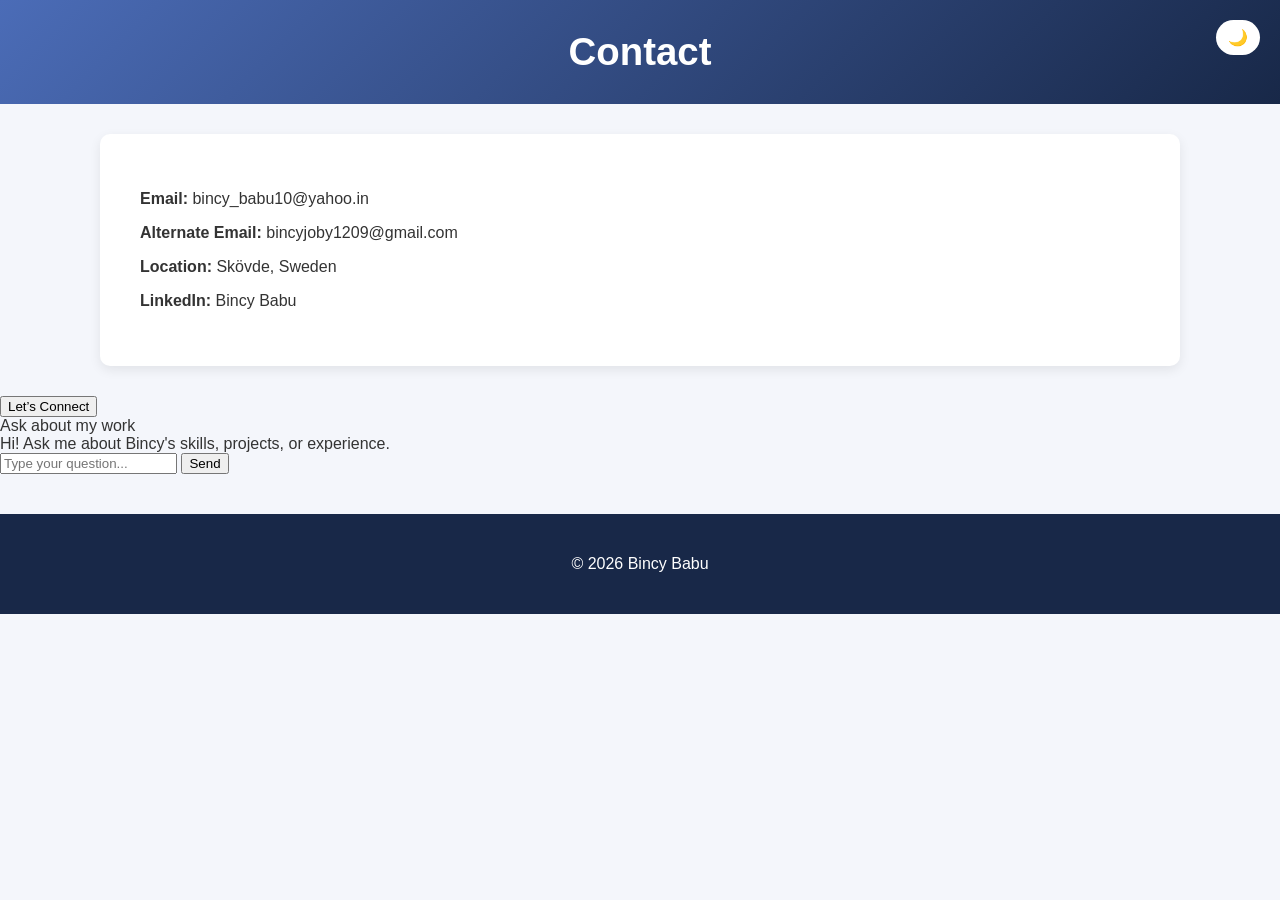
==== contact.html @ bcb141f6 "Update contact.html" ====
<!DOCTYPE html>
<html lang="en">
<head>
    <meta charset="UTF-8">
    <meta name="viewport" content="width=device-width, initial-scale=1.0">
    <title>Contact | Bincy Babu</title>
    <link rel="stylesheet" href="style.css">
    <script src="script.js" defer></script>
</head>

<body>
<header>
    <h1>Contact</h1>
    <button id="darkToggle">🌙</button>
</header>

<section>
    <p><strong>Email:</strong> bincy_babu10@yahoo.in</p>
    <p><strong>Alternate Email:</strong> bincyjoby1209@gmail.com</p>
    <p><strong>Location:</strong> Skövde, Sweden</p>
    <p><strong>LinkedIn:</strong> Bincy Babu</p>
</section>

<button class="floating-contact" onclick="window.location.href='contact.html'">
    Let’s Connect
</button>

<div id="chatbot">
    <div id="chatbot-header">Ask about my work</div>
    <div id="chatbot-body">
        <div class="chatbot-message bot">Hi! Ask me about Bincy's skills, projects, or experience.</div>
    </div>
    <div id="chatbot-input-area">
        <input type="text" id="chatbot-input" placeholder="Type your question...">
        <button id="chatbot-send">Send</button>

<footer>
    <p>© 2026 Bincy Babu</p>
</footer>
</body>
</html>
---- style.css ----
/* ---------- GLOBAL ---------- */
body {
    font-family: 'Segoe UI', Arial, sans-serif;
    margin: 0;
    padding: 0;
    background: #f4f6fb;
    color: #333;
    transition: background 0.3s, color 0.3s;
}

.dark-mode {
    background: #121212;
    color: #e6e6e6;
}

/* ---------- HEADER ---------- */
header {
    background: linear-gradient(135deg, #4b6cb7, #182848);
    color: white;
    padding: 30px 20px;
    text-align: center;
    position: relative;
}

header h1 {
    margin: 0;
    font-size: 2.4rem;
    font-weight: 700;
}

header p {
    margin-top: 8px;
    font-size: 1.1rem;
    opacity: 0.9;
}

/* ---------- DARK MODE BUTTON ---------- */
#darkToggle {
    position: absolute;
    top: 20px;
    right: 20px;
    background: white;
    border: none;
    padding: 8px 12px;
    border-radius: 20px;
    cursor: pointer;
    font-size: 1rem;
    transition: 0.3s;
}

#darkToggle:hover {
    background: #ffdd57;
}

/* ---------- NAVIGATION ---------- */
nav {
    margin-top: 15px;
}

nav a {
    color: #ffffff;
    margin: 0 18px;
    text-decoration: none;
    font-weight: 600;
    font-size: 1rem;
    transition: 0.3s;
}

nav a:hover {
    color: #ffdd57;
}

/* ---------- HERO SECTION ---------- */
.hero {
    padding: 80px 20px;
    text-align: center;
    background: linear-gradient(135deg, #ff9a9e, #fad0c4);
    color: #333;
}

.hero h2 {
    font-size: 2.2rem;
    margin-bottom: 15px;
}

.hero p {
    max-width: 700px;
    margin: auto;
    font-size: 1.1rem;
}

.btn {
    display: inline-block;
    margin-top: 25px;
    padding: 12px 25px;
    background: #182848;
    color: white;
    text-decoration: none;
    border-radius: 6px;
    font-weight: 600;
    transition: 0.3s;
}

.btn:hover {
    background: #4b6cb7;
}

/* ---------- CONTENT SECTIONS ---------- */
section {
    padding: 40px;
    max-width: 1000px;
    margin: 30px auto;
    background: white;
    border-radius: 10px;
    box-shadow: 0 4px 12px rgba(0,0,0,0.08);
    transition: background 0.3s, color 0.3s;
}

.dark-mode section {
    background: #1e1e1e;
}

/* ---------- PROFILE PHOTO ---------- */
.profile-container {
    text-align: center;
    margin-bottom: 20px;
}

.profile-photo {
    width: 180px;
    height: 180px;
    border-radius: 50%;
    object-fit: cover;
    box-shadow: 0 4px 12px rgba(0,0,0,0.25);
    border: 4px solid #4b6cb7;
    transition: 0.3s;
}

.profile-photo:hover {
    transform: scale(1.05);
}

/* ---------- PROJECT CARDS ---------- */
.project-card {
    background: #f9f9ff;
    padding: 20px;
    border-radius: 10px;
    margin-bottom: 20px;
    border-left: 6px solid #4b6cb7;
    transition: 0.3s;
}

.project-card:hover {
    transform: translateY(-5px);
    background: #eef1ff;
}

.dark-mode .project-card {
    background: #2a2a2a;
    border-left-color: #ffdd57;
}

/* ---------- GALLERY ---------- */
.gallery {
    display: flex;
    gap: 15px;
    margin-bottom: 25px;
}

.gallery img {
    width: 32%;
    border-radius: 10px;
    box-shadow: 0 4px 12px rgba(0,0,0,0.15);
    transition: 0.3s;
}

.gallery img:hover {
    transform: scale(1.05);
}

/* ---------- FOOTER ---------- */
footer {
    text-align: center;
    padding: 25px;
    background: #182848;
    color: white;
    margin-top: 40px;
}
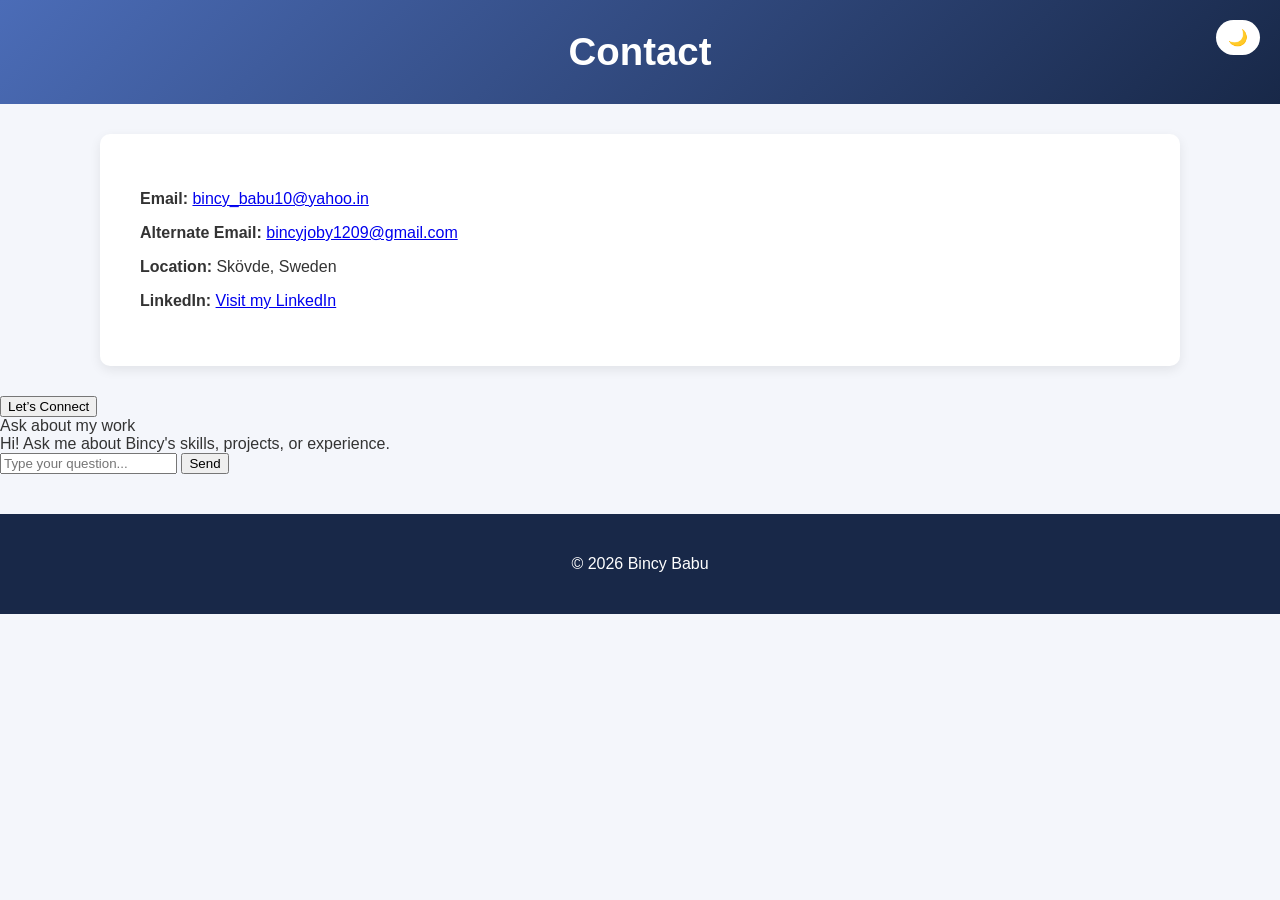
==== commit 4a454548: "Update contact.html" ====
--- a/contact.html
+++ b/contact.html
@@ -15,11 +15,23 @@
 </header>
 
 <section>
-    <p><strong>Email:</strong> bincy_babu10@yahoo.in</p>
-    <p><strong>Alternate Email:</strong> bincyjoby1209@gmail.com</p>
+    <p><strong>Email:</strong> 
+        <a href="mailto:bincy_babu10@yahoo.in">bincy_babu10@yahoo.in</a>
+    </p>
+
+    <p><strong>Alternate Email:</strong> 
+        <a href="mailto:bincyjoby1209@gmail.com">bincyjoby1209@gmail.com</a>
+    </p>
+
     <p><strong>Location:</strong> Skövde, Sweden</p>
-    <p><strong>LinkedIn:</strong> Bincy Babu</p>
+
+    <p><strong>LinkedIn:</strong> 
+        <a href="https://www.linkedin.com/in/YOUR-LINKEDIN-ID/" target="_blank">
+            Visit my LinkedIn
+        </a>
+    </p>
 </section>
+
 
 <button class="floating-contact" onclick="window.location.href='contact.html'">
     Let’s Connect
